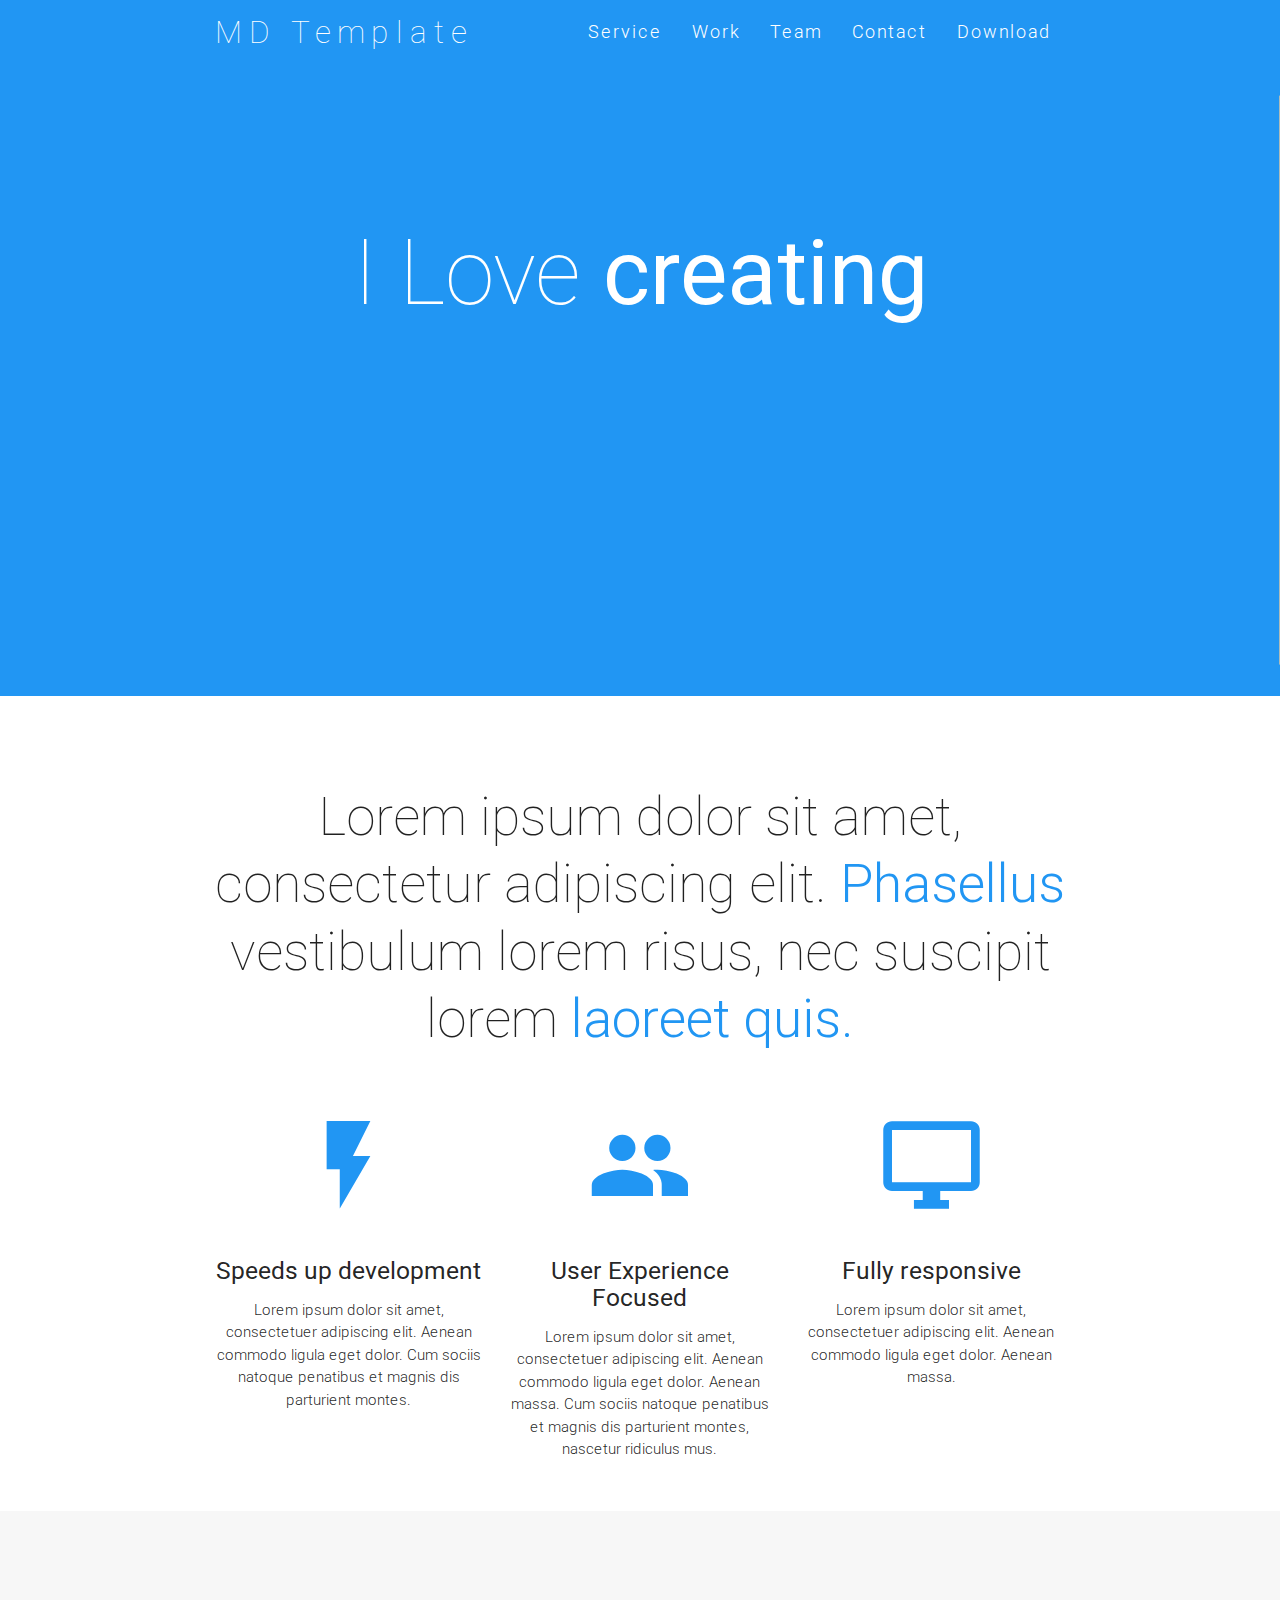
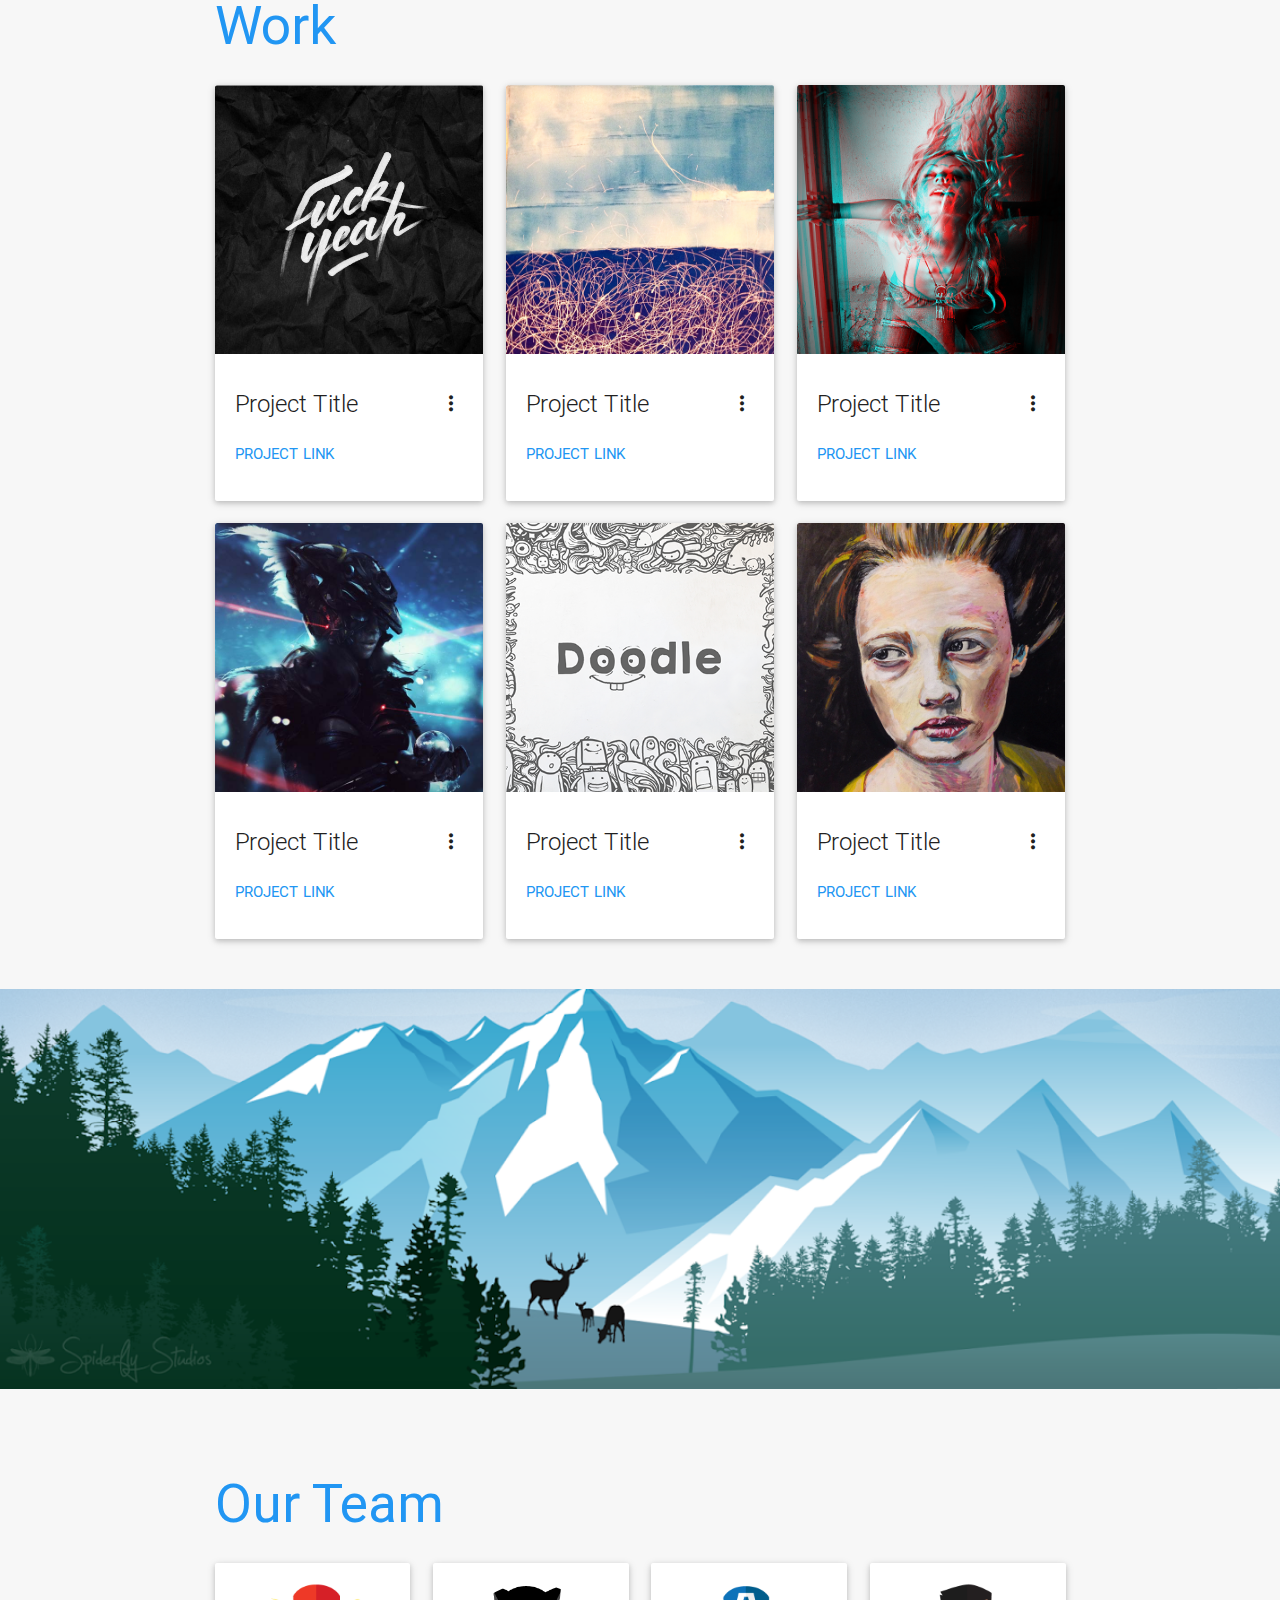
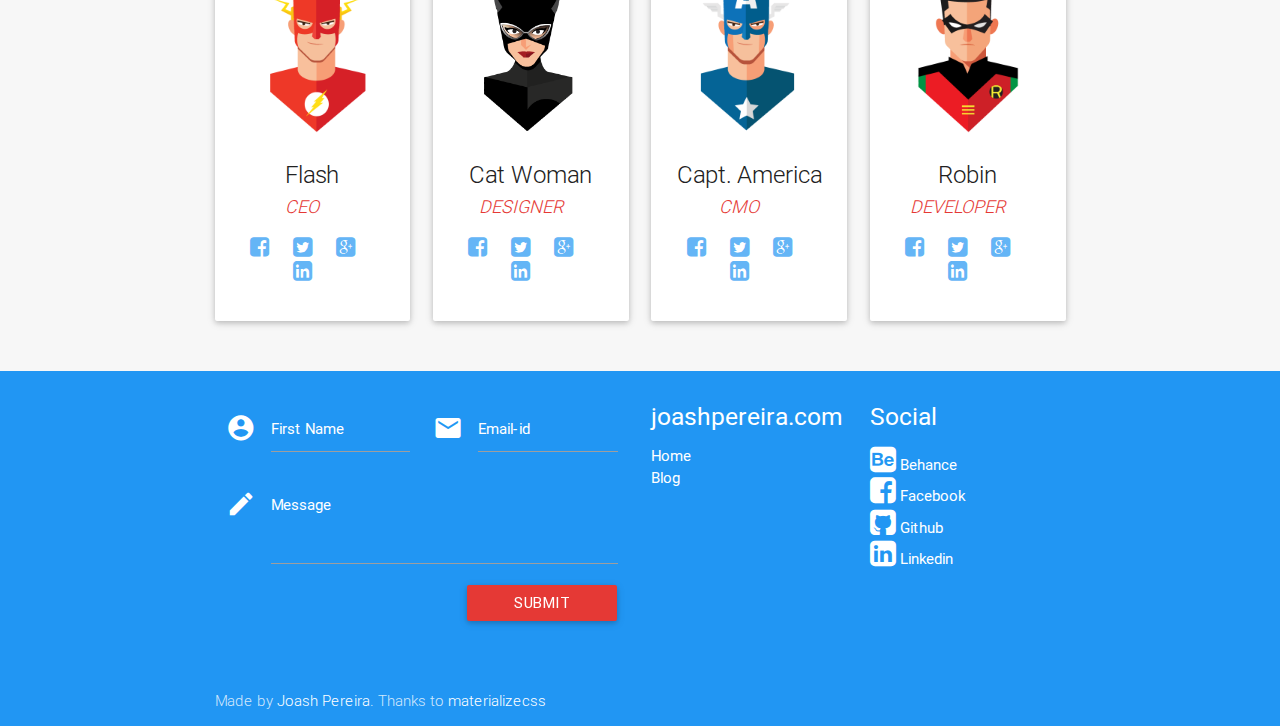
==== www/index.html @ 6ff477c1 "Init" ====
<!DOCTYPE html>
<html>
<head>
    <meta http-equiv="Content-Type" content="text/html; charset=UTF-8"/>
    <meta name="viewport" content="width=device-width, initial-scale=1, maximum-scale=1.0, user-scalable=no"/>
    <meta name="theme-color" content="#2196F3">
    <title>Material UI One Page Theme</title>

    <!-- CSS  -->
    <link href="min/plugin-min.css" type="text/css" rel="stylesheet">
    <link href="min/custom-min.css" type="text/css" rel="stylesheet" >
</head>
<body id="top" class="scrollspy">

<!-- Pre Loader -->
<div id="loader-wrapper">
    <div id="loader"></div>
 
    <div class="loader-section section-left"></div>
    <div class="loader-section section-right"></div>
 
</div>

<!--Navigation-->
 <div class="navbar-fixed">
    <nav id="nav_f" class="default_color" role="navigation">
        <div class="container">
            <div class="nav-wrapper"><a id="logo-container" href="#top" class="brand-logo">MD Template</a>
            <ul id="nav-mobile" class="right side-nav">
                <li><a href="#intro">Service</a></li>
                <li><a href="#work">Work</a></li>
                <li><a href="#team">Team</a></li>
                <li><a href="#contact">Contact</a></li>
                <li><a href="" target="_blank">Download</a></li>
            </ul><a href="#" data-activates="nav-mobile" class="button-collapse"><i class="mdi-navigation-menu"></i></a>
            </div>
        </div>
    </nav>
</div>

<!--Hero-->
<div class="section no-pad-bot" id="index-banner">
    <div class="container">
        <h1 class="text_h center header cd-headline letters type">
            <span>I Love</span> 
            <span class="cd-words-wrapper waiting">
                <b class="is-visible">creating</b>
                <b>designing</b>
                <b>developing</b>
            </span>
        </h1>
    </div>
</div>

<!--Intro and service-->
<div id="intro" class="section scrollspy">
    <div class="container">
        <div class="row">
            <div  class="col s12">
                <h2 class="center header text_h2"> Lorem ipsum dolor sit amet, consectetur adipiscing elit. <span class="span_h2"> Phasellus  </span>vestibulum lorem risus, nec suscipit lorem <span class="span_h2"> laoreet quis.</span> </h2>
            </div>

            <div  class="col s12 m4 l4">
                <div class="center promo promo-example">
                    <i class="mdi-image-flash-on"></i>
                    <h5 class="promo-caption">Speeds up development</h5>
                    <p class="light center">Lorem ipsum dolor sit amet, consectetuer adipiscing elit. Aenean commodo ligula eget dolor. Cum sociis natoque penatibus et magnis dis parturient montes.</p>
                </div>
            </div>
            <div class="col s12 m4 l4">
                <div class="center promo promo-example">
                    <i class="mdi-social-group"></i>
                    <h5 class="promo-caption">User Experience Focused</h5>
                    <p class="light center">Lorem ipsum dolor sit amet, consectetuer adipiscing elit. Aenean commodo ligula eget dolor. Aenean massa. Cum sociis natoque penatibus et magnis dis parturient montes, nascetur ridiculus mus.</p>
                </div>
            </div>
            <div class="col s12 m4 l4">
                <div class="center promo promo-example">
                    <i class="mdi-hardware-desktop-windows"></i>
                    <h5 class="promo-caption">Fully responsive</h5>
                    <p class="light center">Lorem ipsum dolor sit amet, consectetuer adipiscing elit. Aenean commodo ligula eget dolor. Aenean massa.</p>
                </div>
            </div>
        </div>
    </div>
</div>

<!--Work-->
<div class="section scrollspy" id="work">
    <div class="container">
        <h2 class="header text_b">Work </h2>
        <div class="row">
            <div class="col s12 m4 l4">
                <div class="card">
                    <div class="card-image waves-effect waves-block waves-light">
                        <img class="activator" src="img/project1.jpg">
                    </div>
                    <div class="card-content">
                        <span class="card-title activator grey-text text-darken-4">Project Title <i class="mdi-navigation-more-vert right"></i></span>
                        <p><a href="#">Project link</a></p>
                    </div>
                    <div class="card-reveal">
                        <span class="card-title grey-text text-darken-4">Project Title <i class="mdi-navigation-close right"></i></span>
                        <p>Here is some more information about this project that is only revealed once clicked on.</p>
                    </div>
                </div>
            </div>
            <div class="col s12 m4 l4">
                <div class="card">
                    <div class="card-image waves-effect waves-block waves-light">
                        <img class="activator" src="img/project2.jpeg">
                    </div>
                    <div class="card-content">
                        <span class="card-title activator grey-text text-darken-4">Project Title <i class="mdi-navigation-more-vert right"></i></span>
                        <p><a href="#">Project link</a></p>
                    </div>
                    <div class="card-reveal">
                        <span class="card-title grey-text text-darken-4">Project Title <i class="mdi-navigation-close right"></i></span>
                        <p>Here is some more information about this project that is only revealed once clicked on.</p>
                    </div>
                </div>
            </div>
            <div class="col s12 m4 l4">
                <div class="card">
                    <div class="card-image waves-effect waves-block waves-light">
                        <img class="activator" src="img/project3.png">
                    </div>
                    <div class="card-content">
                        <span class="card-title activator grey-text text-darken-4">Project Title <i class="mdi-navigation-more-vert right"></i></span>
                        <p><a href="#">Project link</a></p>
                    </div>
                    <div class="card-reveal">
                        <span class="card-title grey-text text-darken-4">Project Title <i class="mdi-navigation-close right"></i></span>
                        <p>Here is some more information about this project that is only revealed once clicked on.</p>
                    </div>
                </div>
            </div>
            <div class="col s12 m4 l4">
                <div class="card">
                    <div class="card-image waves-effect waves-block waves-light">
                        <img class="activator" src="img/project4.jpg">
                    </div>
                    <div class="card-content">
                        <span class="card-title activator grey-text text-darken-4">Project Title <i class="mdi-navigation-more-vert right"></i></span>
                        <p><a href="#">Project link</a></p>
                    </div>
                    <div class="card-reveal">
                        <span class="card-title grey-text text-darken-4">Project Title <i class="mdi-navigation-close right"></i></span>
                        <p>Here is some more information about this project that is only revealed once clicked on.</p>
                    </div>
                </div>
            </div>
            <div class="col s12 m4 l4">
                <div class="card">
                    <div class="card-image waves-effect waves-block waves-light">
                        <img class="activator" src="img/project5.png">
                    </div>
                    <div class="card-content">
                        <span class="card-title activator grey-text text-darken-4">Project Title <i class="mdi-navigation-more-vert right"></i></span>
                        <p><a href="#">Project link</a></p>
                    </div>
                    <div class="card-reveal">
                        <span class="card-title grey-text text-darken-4">Project Title <i class="mdi-navigation-close right"></i></span>
                        <p>Here is some more information about this project that is only revealed once clicked on.</p>
                    </div>
                </div>
            </div>
            <div class="col s12 m4 l4">
                <div class="card">
                    <div class="card-image waves-effect waves-block waves-light">
                        <img class="activator" src="img/project6.jpeg">
                    </div>
                    <div class="card-content">
                        <span class="card-title activator grey-text text-darken-4">Project Title <i class="mdi-navigation-more-vert right"></i></span>
                        <p><a href="#">Project link</a></p>
                    </div>
                    <div class="card-reveal">
                        <span class="card-title grey-text text-darken-4">Project Title <i class="mdi-navigation-close right"></i></span>
                        <p>Here is some more information about this project that is only revealed once clicked on.</p>
                    </div>
                </div>
            </div>
        </div>
    </div>
</div>

<!--Parallax-->
<div class="parallax-container">
    <div class="parallax"><img src="img/parallax1.png"></div>
</div>

<!--Team-->
<div class="section scrollspy" id="team">
    <div class="container">
        <h2 class="header text_b"> Our Team </h2>
        <div class="row">
            <div class="col s12 m3">
                <div class="card card-avatar">
                    <div class="waves-effect waves-block waves-light">
                        <img class="activator" src="img/avatar1.png">
                    </div>
                    <div class="card-content">
                        <span class="card-title activator grey-text text-darken-4">Flash <br/>
                            <small><em><a class="red-text text-darken-1" href="#">CEO</a></em></small></span>
                        <p>
                            <a class="blue-text text-lighten-2" href="https://www.facebook.com/joash.c.pereira">
                                <i class="fa fa-facebook-square"></i>
                            </a>
                            <a class="blue-text text-lighten-2" href="https://twitter.com/im_joash">
                                <i class="fa fa-twitter-square"></i>
                            </a>
                            <a class="blue-text text-lighten-2" href="https://plus.google.com/u/0/+JoashPereira">
                                <i class="fa fa-google-plus-square"></i>
                            </a>
                            <a class="blue-text text-lighten-2" href="https://www.linkedin.com/in/joashp">
                                <i class="fa fa-linkedin-square"></i>
                            </a>
                        </p>
                    </div>
                </div>
            </div>
            <div class="col s12 m3">
                <div class="card card-avatar">
                    <div class="waves-effect waves-block waves-light">
                        <img class="activator" src="img/avatar2.png">
                    </div>
                    <div class="card-content">
                        <span class="card-title activator grey-text text-darken-4">Cat Woman<br/>
                            <small><em><a class="red-text text-darken-1" href="#">Designer</a></em></small>
                        </span>
                        <p>
                            <a class="blue-text text-lighten-2" href="https://www.facebook.com/joash.c.pereira">
                                <i class="fa fa-facebook-square"></i>
                            </a>
                            <a class="blue-text text-lighten-2" href="https://twitter.com/im_joash">
                                <i class="fa fa-twitter-square"></i>
                            </a>
                            <a class="blue-text text-lighten-2" href="https://plus.google.com/u/0/+JoashPereira">
                                <i class="fa fa-google-plus-square"></i>
                            </a>
                            <a class="blue-text text-lighten-2" href="https://www.linkedin.com/in/joashp">
                                <i class="fa fa-linkedin-square"></i>
                            </a>
                        </p>
                    </div>
                </div>
            </div>
            <div class="col s12 m3">
                <div class="card card-avatar">
                    <div class="waves-effect waves-block waves-light">
                        <img class="activator" src="img/avatar3.png">
                    </div>
                    <div class="card-content">
                        <span class="card-title activator grey-text text-darken-4">
                            Capt. America <br/>
                            <small><em><a class="red-text text-darken-1" href="#">CMO</a></em></small></span>
                        <p>
                            <a class="blue-text text-lighten-2" href="https://www.facebook.com/joash.c.pereira">
                                <i class="fa fa-facebook-square"></i>
                            </a>
                            <a class="blue-text text-lighten-2" href="https://twitter.com/im_joash">
                                <i class="fa fa-twitter-square"></i>
                            </a>
                            <a class="blue-text text-lighten-2" href="https://plus.google.com/u/0/+JoashPereira">
                                <i class="fa fa-google-plus-square"></i>
                            </a>
                            <a class="blue-text text-lighten-2" href="https://www.linkedin.com/in/joashp">
                                <i class="fa fa-linkedin-square"></i>
                            </a>
                        </p>
                    </div>
                </div>
            </div>
            <div class="col s12 m3">
                <div class="card card-avatar">
                    <div class="waves-effect waves-block waves-light">
                        <img class="activator" src="img/avatar4.png">
                    </div>
                    <div class="card-content">
                        <span class="card-title activator grey-text text-darken-4">Robin<br/>
                            <small><em><a class="red-text text-darken-1" href="#">Developer</a></em></small></span>
                        <p>
                            <a class="blue-text text-lighten-2" href="https://www.facebook.com/joash.c.pereira">
                                <i class="fa fa-facebook-square"></i>
                            </a>
                            <a class="blue-text text-lighten-2" href="https://twitter.com/im_joash">
                                <i class="fa fa-twitter-square"></i>
                            </a>
                            <a class="blue-text text-lighten-2" href="https://plus.google.com/u/0/+JoashPereira">
                                <i class="fa fa-google-plus-square"></i>
                            </a>
                            <a class="blue-text text-lighten-2" href="https://www.linkedin.com/in/joashp">
                                <i class="fa fa-linkedin-square"></i>
                            </a>
                        </p>
                    </div>
                </div>
            </div>
        </div>
    </div>
</div>

<!--Footer-->
<footer id="contact" class="page-footer default_color scrollspy">
    <div class="container">  
        <div class="row">
            <div class="col l6 s12">
                <form class="col s12" action="contact.php" method="post">
                    <div class="row">
                        <div class="input-field col s6">
                            <i class="mdi-action-account-circle prefix white-text"></i>
                            <input id="icon_prefix" name="name" type="text" class="validate white-text">
                            <label for="icon_prefix" class="white-text">First Name</label>
                        </div>
                        <div class="input-field col s6">
                            <i class="mdi-communication-email prefix white-text"></i>
                            <input id="icon_email" name="email" type="email" class="validate white-text">
                            <label for="icon_email" class="white-text">Email-id</label>
                        </div>
                        <div class="input-field col s12">
                            <i class="mdi-editor-mode-edit prefix white-text"></i>
                            <textarea id="icon_prefix2" name="message" class="materialize-textarea white-text"></textarea>
                            <label for="icon_prefix2" class="white-text">Message</label>
                        </div>
                        <div class="col offset-s7 s5">
                            <button class="btn waves-effect waves-light red darken-1" type="submit">Submit
                                <i class="mdi-content-send right white-text"></i>
                            </button>
                        </div>
                    </div>
                </form>
            </div>
            <div class="col l3 s12">
                <h5 class="white-text">joashpereira.com</h5>
                <ul>
                    <li><a class="white-text" href="http://www.joashpereira.com/">Home</a></li>
                    <li><a class="white-text" href="http://www.joashpereira.com/blog">Blog</a></li>
                </ul>
            </div>
            <div class="col l3 s12">
                <h5 class="white-text">Social</h5>
                <ul>
                    <li>
                        <a class="white-text" href="https://www.behance.net/joashp">
                            <i class="small fa fa-behance-square white-text"></i> Behance
                        </a>
                    </li>
                    <li>
                        <a class="white-text" href="https://www.facebook.com/joash.c.pereira">
                            <i class="small fa fa-facebook-square white-text"></i> Facebook
                        </a>
                    </li>
                    <li>
                        <a class="white-text" href="https://github.com/joashp">
                            <i class="small fa fa-github-square white-text"></i> Github
                        </a>
                    </li>
                    <li>
                        <a class="white-text" href="https://www.linkedin.com/in/joashp">
                            <i class="small fa fa-linkedin-square white-text"></i> Linkedin
                        </a>
                    </li>
                </ul>
            </div>
        </div>
    </div>
    <div class="footer-copyright default_color">
        <div class="container">
            Made by <a class="white-text" href="http://joashpereira.com">Joash Pereira</a>. Thanks to <a class="white-text" href="http://materializecss.com/">materializecss</a>
        </div>
    </div>
</footer>


    <!--  Scripts-->
    <script src="min/plugin-min.js"></script>
    <script src="min/custom-min.js"></script>

    </body>
</html>
---- www/min/custom-min.css ----
.default_color{background-color:#2196F3 !important}.default_color_text{color:#2196F3 !important}.icon-block{padding:0
15px}#intro,#work,#team{padding-top:4rem}#index-banner{min-height:632px;max-height:864px;position:relative;background-color:#2196F3}#nav_f{box-shadow:none !important;-webkit-box-shadow:none !important}.text_h{padding:15% 0;font-size:6.0em;font-weight:100;color:white}.brand-logo{position:absolute;color:#fff;display:inline-block;font-size:2.1rem;font-style:normal;font-weight:100;padding:0;letter-spacing:7px}.text_h2{font-weight:100;margin-bottom:4%;line-height:4.5rem}.span_h2{font-weight:300;color:#2196F3}.text_b{color:#2196F3}.in{font-weight:400 !important;font-style:normal !important}.promo
i{color:#2196F3;font-size:7rem;display:block}.card-content
a{color:#2196F3}.card-content a:hover{color:#2196F3}#work,#team{background:rgb(247,247,247)}.text_pink{color:#EF9A9A}nav ul
a{font-size:1.2rem;color:#FFF;letter-spacing:2px;display:block;font-weight:300;padding:0px
15px}.cd-headline.type .cd-words-wrapper{vertical-align:top;overflow:hidden}.cd-headline.type .cd-words-wrapper::after{content:'';position:absolute;right:0;top:50%;bottom:auto;-webkit-transform:translateY(-50%);-moz-transform:translateY(-50%);-ms-transform:translateY(-50%);-o-transform:translateY(-50%);transform:translateY(-50%);height:90%;width:1px;background-color:#aebcb9}.cd-headline.type .cd-words-wrapper.waiting::after{-webkit-animation:cd-pulse 1s infinite;-moz-animation:cd-pulse 1s infinite;animation:cd-pulse 1s infinite}.cd-headline.type .cd-words-wrapper.selected{background-color:#FFF}.cd-headline.type .cd-words-wrapper.selected::after{visibility:hidden}.cd-headline.type .cd-words-wrapper.selected
b{color:#2196F3}.cd-headline.type
b{visibility:hidden}.cd-headline.type b.is-visible{visibility:visible}.cd-headline.type
i{position:absolute;visibility:hidden}.cd-headline.type
i.in{position:relative;visibility:visible}@-webkit-keyframes cd-pulse{0%{-webkit-transform:translateY(-50%) scale(1);opacity:1}40%{-webkit-transform:translateY(-50%) scale(0.9);opacity:0}100%{-webkit-transform:translateY(-50%) scale(0);opacity:0}}@-moz-keyframes cd-pulse{0%{-moz-transform:translateY(-50%) scale(1);opacity:1}40%{-moz-transform:translateY(-50%) scale(0.9);opacity:0}100%{-moz-transform:translateY(-50%) scale(0);opacity:0}}@keyframes cd-pulse{0%{-webkit-transform:translateY(-50%) scale(1);-moz-transform:translateY(-50%) scale(1);-ms-transform:translateY(-50%) scale(1);-o-transform:translateY(-50%) scale(1);transform:translateY(-50%) scale(1);opacity:1}40%{-webkit-transform:translateY(-50%) scale(0.9);-moz-transform:translateY(-50%) scale(0.9);-ms-transform:translateY(-50%) scale(0.9);-o-transform:translateY(-50%) scale(0.9);transform:translateY(-50%) scale(0.9);opacity:0}100%{-webkit-transform:translateY(-50%) scale(0);-moz-transform:translateY(-50%) scale(0);-ms-transform:translateY(-50%) scale(0);-o-transform:translateY(-50%) scale(0);transform:translateY(-50%) scale(0);opacity:0}}#preloader{position:fixed;top:0;left:0;right:0;bottom:0;background-color:#fff;z-index:1200}#status{width:200px;height:200px;position:absolute;left:50%;top:50%;background-image:url(/img/status.gif);background-repeat:no-repeat;background-position:center;margin:-100px 0 0 -100px}@media only screen and (max-width: 480px){.text_h{padding:4% 0;font-size:5em;font-weight:100;color:white}}input,textarea{border-bottom:1px solid #fff}nav a.button-collapse{left:-25px}.card-avatar .waves-effect{text-align:center;margin-top:20px}.card-avatar
img{height:150px;width:150px;border-radius:75px}.card-avatar .card-content{text-align:center}.card .card-content
p{margin:15px
0px}.card-avatar .card-content
i{font-size:1.5rem}.card-avatar .card-content .card-title{line-height:30px !important}.parallax-container{max-height:400px}footer.page-footer{margin-top:0px !important}
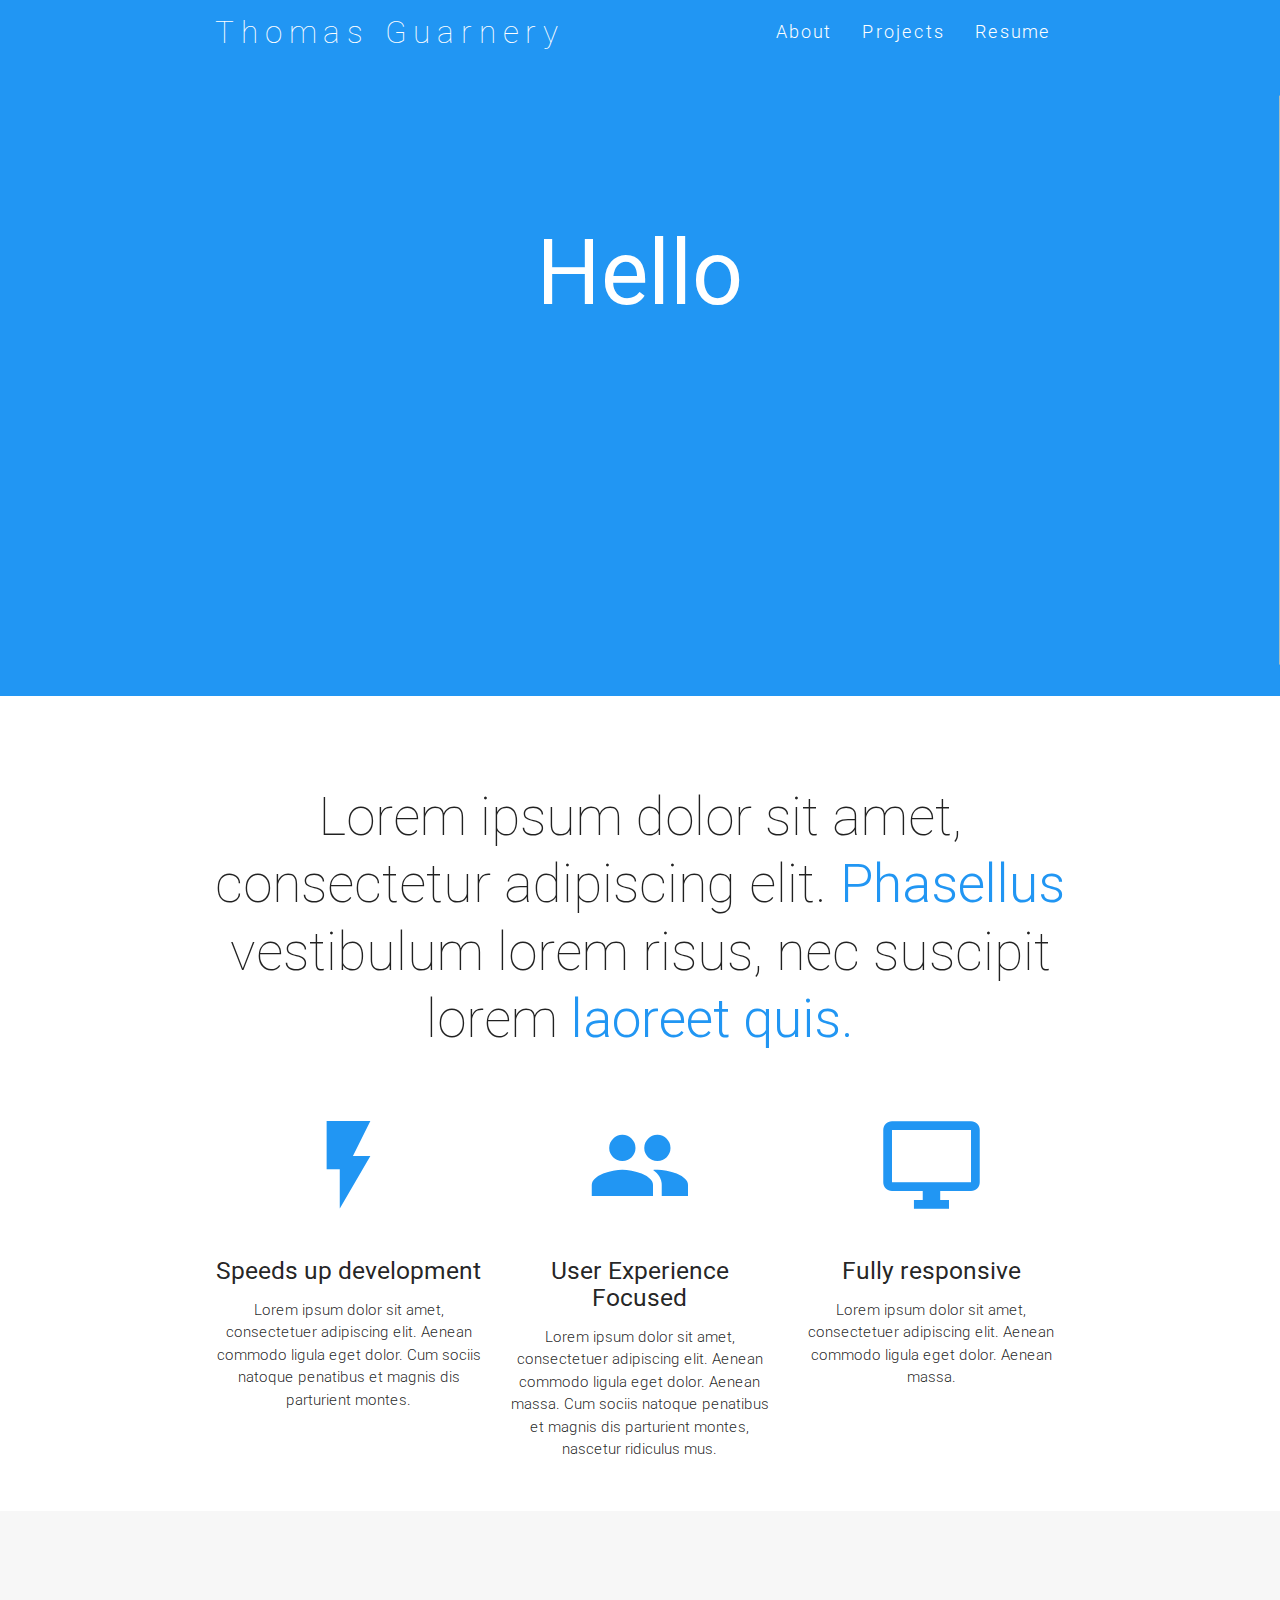
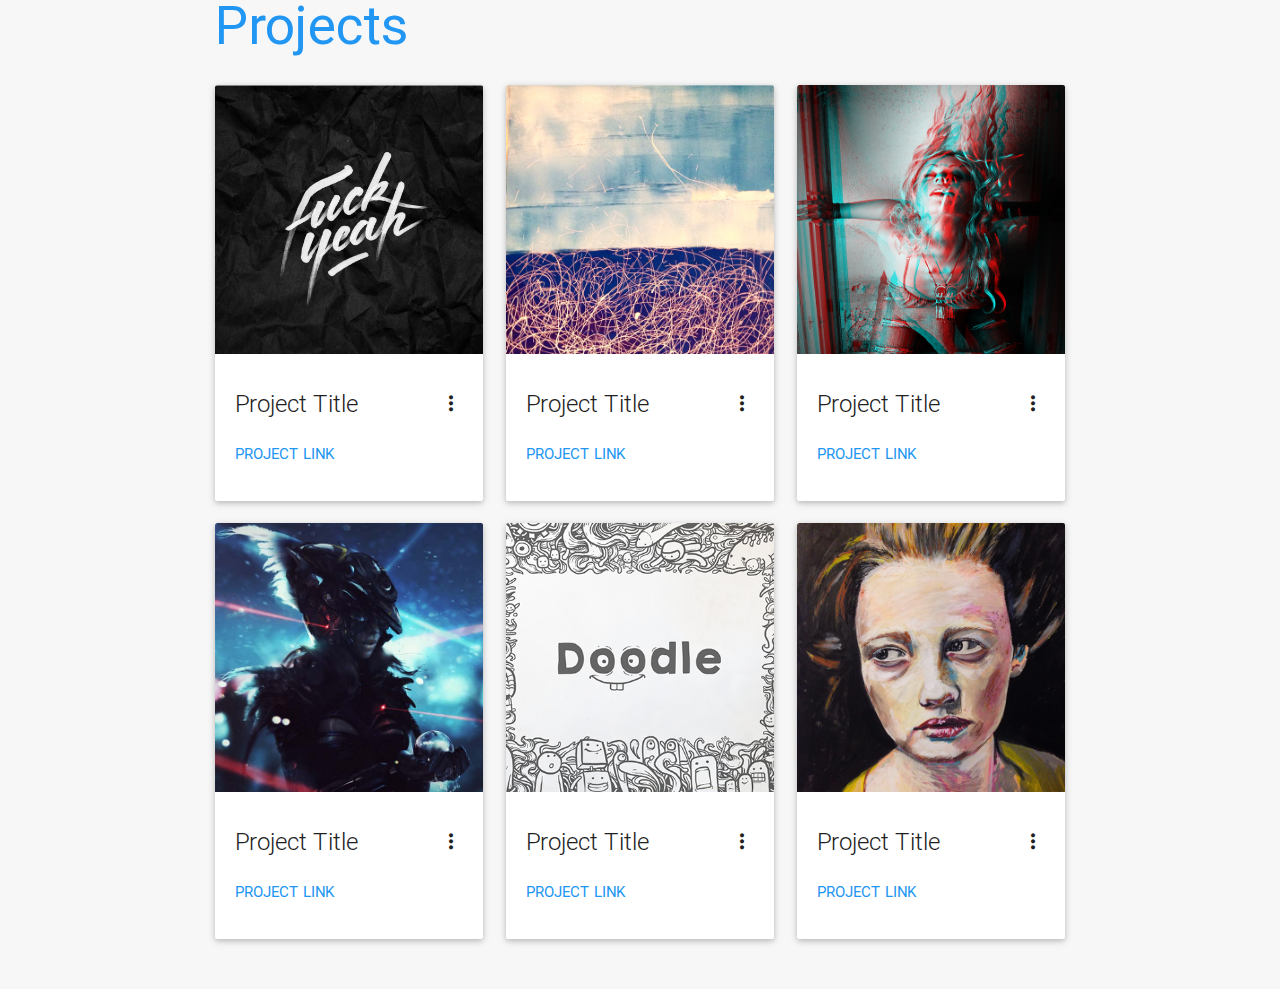
==== commit acae07dc: "Changed layout added resume" ====
--- a/www/index.html
+++ b/www/index.html
@@ -3,7 +3,7 @@
 <head>
     <meta http-equiv="Content-Type" content="text/html; charset=UTF-8"/>
     <meta name="viewport" content="width=device-width, initial-scale=1, maximum-scale=1.0, user-scalable=no"/>
-    <meta name="theme-color" content="#2196F3">
+    <meta name="theme-color" content="#3F51B5">
     <title>Material UI One Page Theme</title>
 
     <!-- CSS  -->
@@ -15,23 +15,21 @@
 <!-- Pre Loader -->
 <div id="loader-wrapper">
     <div id="loader"></div>
- 
+
     <div class="loader-section section-left"></div>
     <div class="loader-section section-right"></div>
- 
+
 </div>
 
 <!--Navigation-->
  <div class="navbar-fixed">
     <nav id="nav_f" class="default_color" role="navigation">
         <div class="container">
-            <div class="nav-wrapper"><a id="logo-container" href="#top" class="brand-logo">MD Template</a>
+            <div class="nav-wrapper"><a id="logo-container" href="#top" class="brand-logo">Thomas Guarnery</a>
             <ul id="nav-mobile" class="right side-nav">
-                <li><a href="#intro">Service</a></li>
-                <li><a href="#work">Work</a></li>
-                <li><a href="#team">Team</a></li>
-                <li><a href="#contact">Contact</a></li>
-                <li><a href="" target="_blank">Download</a></li>
+                <li><a href="#intro">About</a></li>
+                <li><a href="#work">Projects</a></li>
+                <li><a href="/resume.html">Resume</a></li>
             </ul><a href="#" data-activates="nav-mobile" class="button-collapse"><i class="mdi-navigation-menu"></i></a>
             </div>
         </div>
@@ -42,11 +40,11 @@
 <div class="section no-pad-bot" id="index-banner">
     <div class="container">
         <h1 class="text_h center header cd-headline letters type">
-            <span>I Love</span> 
+            <!-- <span>Hello</span> -->
             <span class="cd-words-wrapper waiting">
-                <b class="is-visible">creating</b>
-                <b>designing</b>
-                <b>developing</b>
+                <b class="is-visible">Hello</b>
+                <b>Hola</b>
+                <b>Hallo</b>
             </span>
         </h1>
     </div>
@@ -88,7 +86,7 @@
 <!--Work-->
 <div class="section scrollspy" id="work">
     <div class="container">
-        <h2 class="header text_b">Work </h2>
+        <h2 class="header text_b">Projects </h2>
         <div class="row">
             <div class="col s12 m4 l4">
                 <div class="card">
@@ -184,192 +182,6 @@
     </div>
 </div>
 
-<!--Parallax-->
-<div class="parallax-container">
-    <div class="parallax"><img src="img/parallax1.png"></div>
-</div>
-
-<!--Team-->
-<div class="section scrollspy" id="team">
-    <div class="container">
-        <h2 class="header text_b"> Our Team </h2>
-        <div class="row">
-            <div class="col s12 m3">
-                <div class="card card-avatar">
-                    <div class="waves-effect waves-block waves-light">
-                        <img class="activator" src="img/avatar1.png">
-                    </div>
-                    <div class="card-content">
-                        <span class="card-title activator grey-text text-darken-4">Flash <br/>
-                            <small><em><a class="red-text text-darken-1" href="#">CEO</a></em></small></span>
-                        <p>
-                            <a class="blue-text text-lighten-2" href="https://www.facebook.com/joash.c.pereira">
-                                <i class="fa fa-facebook-square"></i>
-                            </a>
-                            <a class="blue-text text-lighten-2" href="https://twitter.com/im_joash">
-                                <i class="fa fa-twitter-square"></i>
-                            </a>
-                            <a class="blue-text text-lighten-2" href="https://plus.google.com/u/0/+JoashPereira">
-                                <i class="fa fa-google-plus-square"></i>
-                            </a>
-                            <a class="blue-text text-lighten-2" href="https://www.linkedin.com/in/joashp">
-                                <i class="fa fa-linkedin-square"></i>
-                            </a>
-                        </p>
-                    </div>
-                </div>
-            </div>
-            <div class="col s12 m3">
-                <div class="card card-avatar">
-                    <div class="waves-effect waves-block waves-light">
-                        <img class="activator" src="img/avatar2.png">
-                    </div>
-                    <div class="card-content">
-                        <span class="card-title activator grey-text text-darken-4">Cat Woman<br/>
-                            <small><em><a class="red-text text-darken-1" href="#">Designer</a></em></small>
-                        </span>
-                        <p>
-                            <a class="blue-text text-lighten-2" href="https://www.facebook.com/joash.c.pereira">
-                                <i class="fa fa-facebook-square"></i>
-                            </a>
-                            <a class="blue-text text-lighten-2" href="https://twitter.com/im_joash">
-                                <i class="fa fa-twitter-square"></i>
-                            </a>
-                            <a class="blue-text text-lighten-2" href="https://plus.google.com/u/0/+JoashPereira">
-                                <i class="fa fa-google-plus-square"></i>
-                            </a>
-                            <a class="blue-text text-lighten-2" href="https://www.linkedin.com/in/joashp">
-                                <i class="fa fa-linkedin-square"></i>
-                            </a>
-                        </p>
-                    </div>
-                </div>
-            </div>
-            <div class="col s12 m3">
-                <div class="card card-avatar">
-                    <div class="waves-effect waves-block waves-light">
-                        <img class="activator" src="img/avatar3.png">
-                    </div>
-                    <div class="card-content">
-                        <span class="card-title activator grey-text text-darken-4">
-                            Capt. America <br/>
-                            <small><em><a class="red-text text-darken-1" href="#">CMO</a></em></small></span>
-                        <p>
-                            <a class="blue-text text-lighten-2" href="https://www.facebook.com/joash.c.pereira">
-                                <i class="fa fa-facebook-square"></i>
-                            </a>
-                            <a class="blue-text text-lighten-2" href="https://twitter.com/im_joash">
-                                <i class="fa fa-twitter-square"></i>
-                            </a>
-                            <a class="blue-text text-lighten-2" href="https://plus.google.com/u/0/+JoashPereira">
-                                <i class="fa fa-google-plus-square"></i>
-                            </a>
-                            <a class="blue-text text-lighten-2" href="https://www.linkedin.com/in/joashp">
-                                <i class="fa fa-linkedin-square"></i>
-                            </a>
-                        </p>
-                    </div>
-                </div>
-            </div>
-            <div class="col s12 m3">
-                <div class="card card-avatar">
-                    <div class="waves-effect waves-block waves-light">
-                        <img class="activator" src="img/avatar4.png">
-                    </div>
-                    <div class="card-content">
-                        <span class="card-title activator grey-text text-darken-4">Robin<br/>
-                            <small><em><a class="red-text text-darken-1" href="#">Developer</a></em></small></span>
-                        <p>
-                            <a class="blue-text text-lighten-2" href="https://www.facebook.com/joash.c.pereira">
-                                <i class="fa fa-facebook-square"></i>
-                            </a>
-                            <a class="blue-text text-lighten-2" href="https://twitter.com/im_joash">
-                                <i class="fa fa-twitter-square"></i>
-                            </a>
-                            <a class="blue-text text-lighten-2" href="https://plus.google.com/u/0/+JoashPereira">
-                                <i class="fa fa-google-plus-square"></i>
-                            </a>
-                            <a class="blue-text text-lighten-2" href="https://www.linkedin.com/in/joashp">
-                                <i class="fa fa-linkedin-square"></i>
-                            </a>
-                        </p>
-                    </div>
-                </div>
-            </div>
-        </div>
-    </div>
-</div>
-
-<!--Footer-->
-<footer id="contact" class="page-footer default_color scrollspy">
-    <div class="container">  
-        <div class="row">
-            <div class="col l6 s12">
-                <form class="col s12" action="contact.php" method="post">
-                    <div class="row">
-                        <div class="input-field col s6">
-                            <i class="mdi-action-account-circle prefix white-text"></i>
-                            <input id="icon_prefix" name="name" type="text" class="validate white-text">
-                            <label for="icon_prefix" class="white-text">First Name</label>
-                        </div>
-                        <div class="input-field col s6">
-                            <i class="mdi-communication-email prefix white-text"></i>
-                            <input id="icon_email" name="email" type="email" class="validate white-text">
-                            <label for="icon_email" class="white-text">Email-id</label>
-                        </div>
-                        <div class="input-field col s12">
-                            <i class="mdi-editor-mode-edit prefix white-text"></i>
-                            <textarea id="icon_prefix2" name="message" class="materialize-textarea white-text"></textarea>
-                            <label for="icon_prefix2" class="white-text">Message</label>
-                        </div>
-                        <div class="col offset-s7 s5">
-                            <button class="btn waves-effect waves-light red darken-1" type="submit">Submit
-                                <i class="mdi-content-send right white-text"></i>
-                            </button>
-                        </div>
-                    </div>
-                </form>
-            </div>
-            <div class="col l3 s12">
-                <h5 class="white-text">joashpereira.com</h5>
-                <ul>
-                    <li><a class="white-text" href="http://www.joashpereira.com/">Home</a></li>
-                    <li><a class="white-text" href="http://www.joashpereira.com/blog">Blog</a></li>
-                </ul>
-            </div>
-            <div class="col l3 s12">
-                <h5 class="white-text">Social</h5>
-                <ul>
-                    <li>
-                        <a class="white-text" href="https://www.behance.net/joashp">
-                            <i class="small fa fa-behance-square white-text"></i> Behance
-                        </a>
-                    </li>
-                    <li>
-                        <a class="white-text" href="https://www.facebook.com/joash.c.pereira">
-                            <i class="small fa fa-facebook-square white-text"></i> Facebook
-                        </a>
-                    </li>
-                    <li>
-                        <a class="white-text" href="https://github.com/joashp">
-                            <i class="small fa fa-github-square white-text"></i> Github
-                        </a>
-                    </li>
-                    <li>
-                        <a class="white-text" href="https://www.linkedin.com/in/joashp">
-                            <i class="small fa fa-linkedin-square white-text"></i> Linkedin
-                        </a>
-                    </li>
-                </ul>
-            </div>
-        </div>
-    </div>
-    <div class="footer-copyright default_color">
-        <div class="container">
-            Made by <a class="white-text" href="http://joashpereira.com">Joash Pereira</a>. Thanks to <a class="white-text" href="http://materializecss.com/">materializecss</a>
-        </div>
-    </div>
-</footer>
 
 
     <!--  Scripts-->
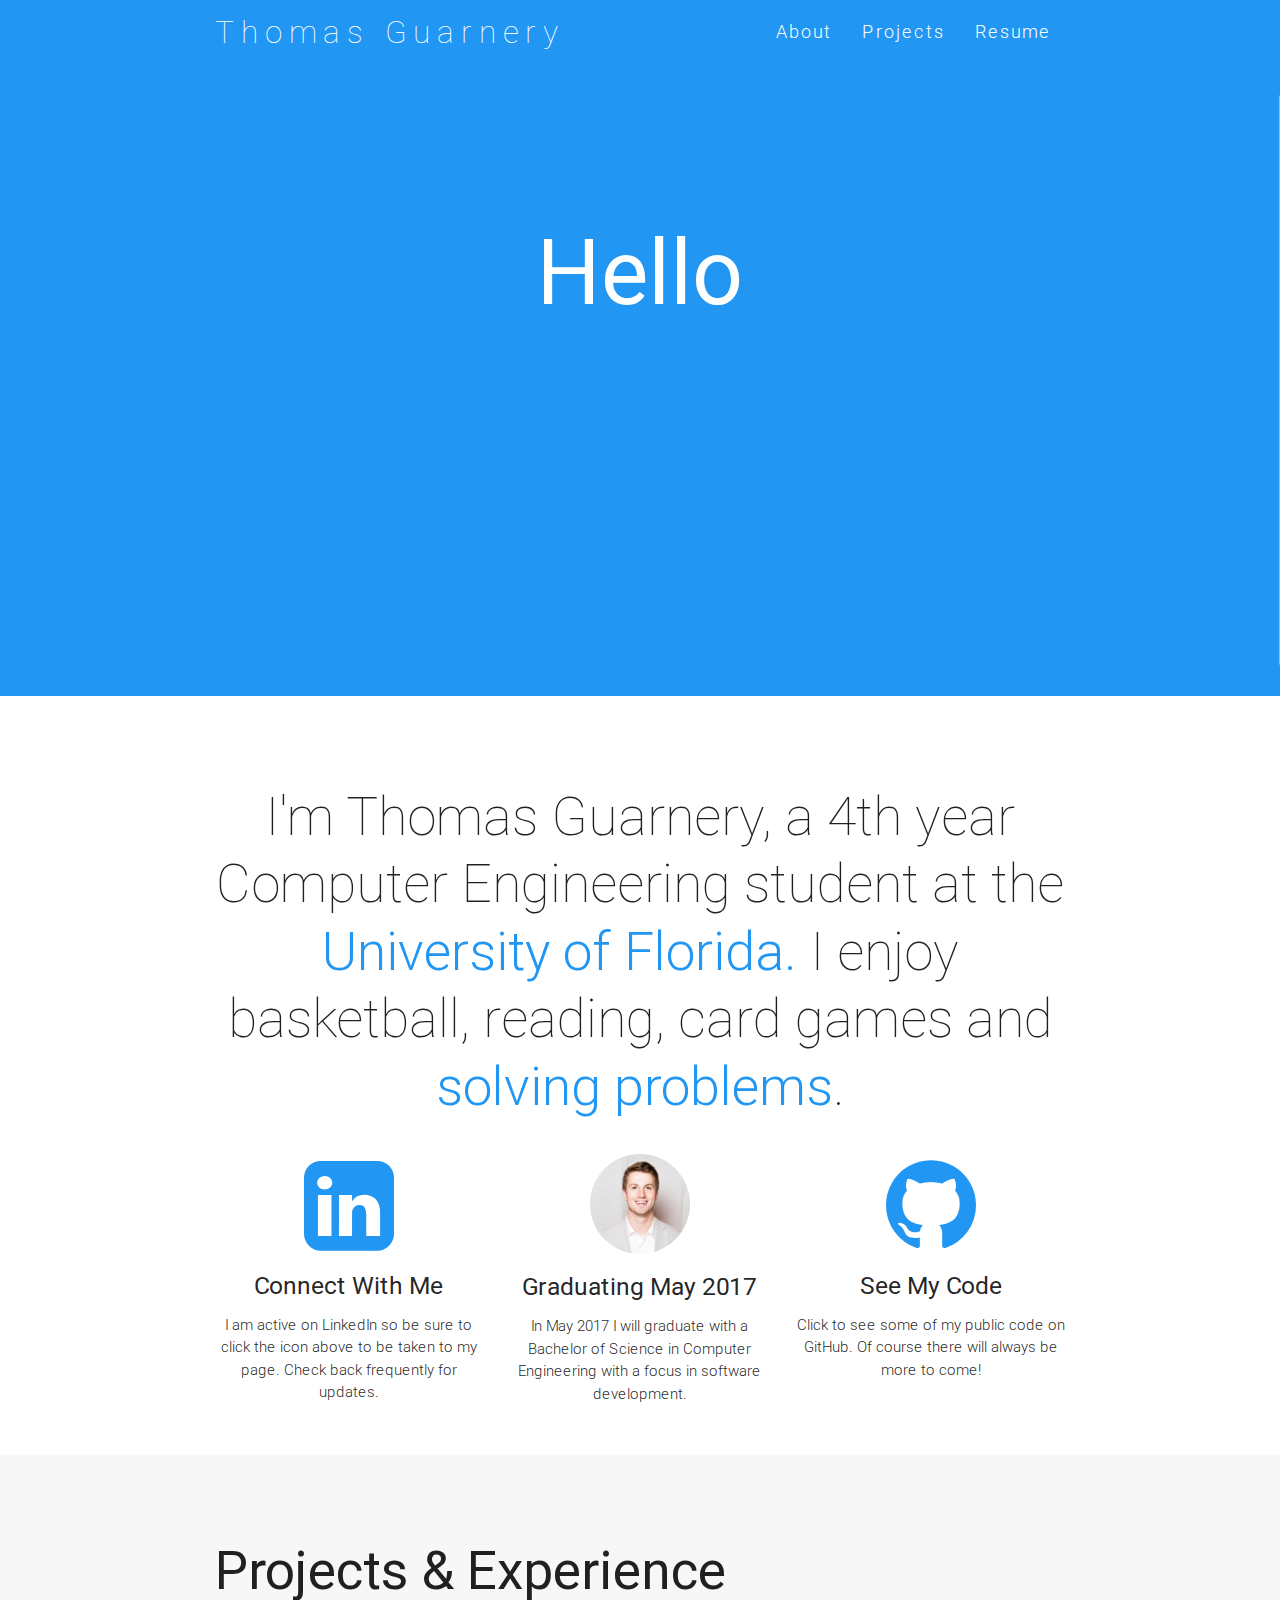
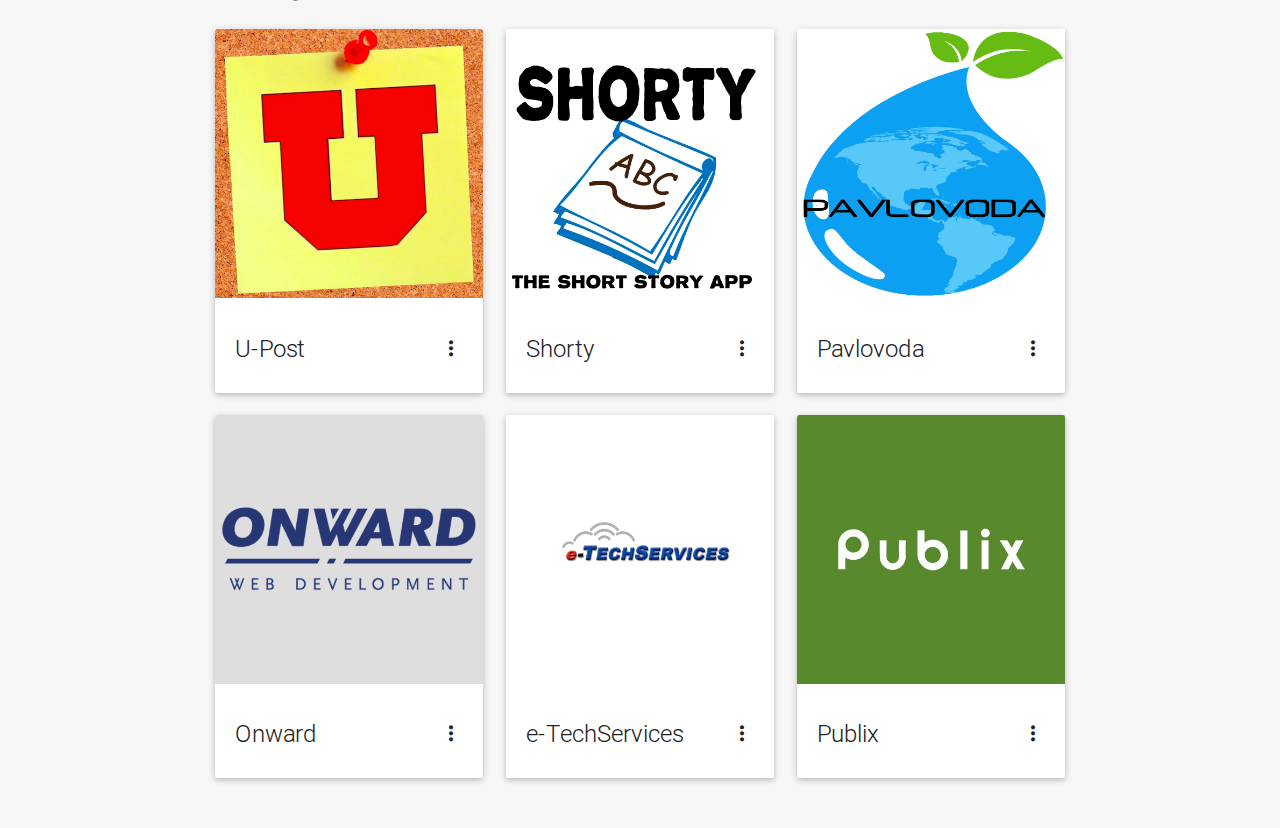
==== commit 85e28107: "updated projects" ====
--- a/www/index.html
+++ b/www/index.html
@@ -9,6 +9,7 @@
     <!-- CSS  -->
     <link href="min/plugin-min.css" type="text/css" rel="stylesheet">
     <link href="min/custom-min.css" type="text/css" rel="stylesheet" >
+    <link href="css/style.css" type="text/css" rel="stylesheet" >
 </head>
 <body id="top" class="scrollspy">
 
@@ -44,7 +45,7 @@
             <span class="cd-words-wrapper waiting">
                 <b class="is-visible">Hello</b>
                 <b>Hola</b>
-                <b>Hallo</b>
+                <b>Ciao</b>
             </span>
         </h1>
     </div>
@@ -55,28 +56,34 @@
     <div class="container">
         <div class="row">
             <div  class="col s12">
-                <h2 class="center header text_h2"> Lorem ipsum dolor sit amet, consectetur adipiscing elit. <span class="span_h2"> Phasellus  </span>vestibulum lorem risus, nec suscipit lorem <span class="span_h2"> laoreet quis.</span> </h2>
+                <h2 class="center header text_h2"> I'm Thomas Guarnery, a 4th year Computer Engineering student at the  <span class="span_h2"> University of Florida.  </span> I enjoy basketball, reading, card games and  <span class="span_h2"> solving problems</span>.</h2>
             </div>
 
             <div  class="col s12 m4 l4">
                 <div class="center promo promo-example">
-                    <i class="mdi-image-flash-on"></i>
-                    <h5 class="promo-caption">Speeds up development</h5>
-                    <p class="light center">Lorem ipsum dolor sit amet, consectetuer adipiscing elit. Aenean commodo ligula eget dolor. Cum sociis natoque penatibus et magnis dis parturient montes.</p>
+                  <a href="https://www.linkedin.com/in/guarnery">
+                    <i class="fa fa-linkedin-square"></i>
+                  </a>
+                    <h5 class="promo-caption">Connect With Me</h5>
+                    <p class="light center">I am active on LinkedIn so be sure to click the icon above to be taken to my page. Check back frequently for updates.</p>
                 </div>
             </div>
             <div class="col s12 m4 l4">
                 <div class="center promo promo-example">
-                    <i class="mdi-social-group"></i>
-                    <h5 class="promo-caption">User Experience Focused</h5>
-                    <p class="light center">Lorem ipsum dolor sit amet, consectetuer adipiscing elit. Aenean commodo ligula eget dolor. Aenean massa. Cum sociis natoque penatibus et magnis dis parturient montes, nascetur ridiculus mus.</p>
+                  <a href="/resume.html">
+                    <img src="me.jpg" alt="Mountain View" class="image-cropper">
+                  </a>
+                    <h5 class="promo-caption">Graduating May 2017</h5>
+                    <p class="light center">In May 2017 I will graduate with a Bachelor of Science in Computer Engineering with a focus in software development.</p>
                 </div>
             </div>
             <div class="col s12 m4 l4">
                 <div class="center promo promo-example">
-                    <i class="mdi-hardware-desktop-windows"></i>
-                    <h5 class="promo-caption">Fully responsive</h5>
-                    <p class="light center">Lorem ipsum dolor sit amet, consectetuer adipiscing elit. Aenean commodo ligula eget dolor. Aenean massa.</p>
+                  <a href="https://github.com/tguar">
+                    <i class="fa fa-github"></i>
+                  </a>
+                    <h5 class="promo-caption">See My Code</h5>
+                    <p class="light center">Click to see some of my public code on GitHub. Of course there will always be more to come!</p>
                 </div>
             </div>
         </div>
@@ -86,16 +93,16 @@
 <!--Work-->
 <div class="section scrollspy" id="work">
     <div class="container">
-        <h2 class="header text_b">Projects </h2>
+        <h2 class="header ">Projects &amp Experience</h2>
         <div class="row">
             <div class="col s12 m4 l4">
                 <div class="card">
                     <div class="card-image waves-effect waves-block waves-light">
-                        <img class="activator" src="img/project1.jpg">
+                        <img class="activator" src="img/project1.png">
                     </div>
                     <div class="card-content">
-                        <span class="card-title activator grey-text text-darken-4">Project Title <i class="mdi-navigation-more-vert right"></i></span>
-                        <p><a href="#">Project link</a></p>
+                        <span class="card-title activator grey-text text-darken-4">U-Post <i class="mdi-navigation-more-vert right"></i></span>
+                        <!-- <p><a href="#">Project link</a></p> -->
                     </div>
                     <div class="card-reveal">
                         <span class="card-title grey-text text-darken-4">Project Title <i class="mdi-navigation-close right"></i></span>
@@ -106,11 +113,11 @@
             <div class="col s12 m4 l4">
                 <div class="card">
                     <div class="card-image waves-effect waves-block waves-light">
-                        <img class="activator" src="img/project2.jpeg">
+                        <img class="activator" src="img/project2.png">
                     </div>
                     <div class="card-content">
-                        <span class="card-title activator grey-text text-darken-4">Project Title <i class="mdi-navigation-more-vert right"></i></span>
-                        <p><a href="#">Project link</a></p>
+                        <span class="card-title activator grey-text text-darken-4">Shorty <i class="mdi-navigation-more-vert right"></i></span>
+                        <!-- <p><a href="#">Project link</a></p> -->
                     </div>
                     <div class="card-reveal">
                         <span class="card-title grey-text text-darken-4">Project Title <i class="mdi-navigation-close right"></i></span>
@@ -124,8 +131,8 @@
                         <img class="activator" src="img/project3.png">
                     </div>
                     <div class="card-content">
-                        <span class="card-title activator grey-text text-darken-4">Project Title <i class="mdi-navigation-more-vert right"></i></span>
-                        <p><a href="#">Project link</a></p>
+                        <span class="card-title activator grey-text text-darken-4">Pavlovoda <i class="mdi-navigation-more-vert right"></i></span>
+                        <!-- <p><a href="#">Project link</a></p> -->
                     </div>
                     <div class="card-reveal">
                         <span class="card-title grey-text text-darken-4">Project Title <i class="mdi-navigation-close right"></i></span>
@@ -136,15 +143,15 @@
             <div class="col s12 m4 l4">
                 <div class="card">
                     <div class="card-image waves-effect waves-block waves-light">
-                        <img class="activator" src="img/project4.jpg">
+                        <img class="activator" src="img/project4.png">
                     </div>
                     <div class="card-content">
-                        <span class="card-title activator grey-text text-darken-4">Project Title <i class="mdi-navigation-more-vert right"></i></span>
-                        <p><a href="#">Project link</a></p>
+                        <span class="card-title activator grey-text text-darken-4">Onward <i class="mdi-navigation-more-vert right"></i></span>
+
                     </div>
                     <div class="card-reveal">
-                        <span class="card-title grey-text text-darken-4">Project Title <i class="mdi-navigation-close right"></i></span>
-                        <p>Here is some more information about this project that is only revealed once clicked on.</p>
+                        <span class="card-title grey-text text-darken-4">Developer<i class="mdi-navigation-close right"></i></span>
+                        <p>I currently work for Onward Development developing web applications for clients using Ruby on Rails.</p>
                     </div>
                 </div>
             </div>
@@ -154,11 +161,11 @@
                         <img class="activator" src="img/project5.png">
                     </div>
                     <div class="card-content">
-                        <span class="card-title activator grey-text text-darken-4">Project Title <i class="mdi-navigation-more-vert right"></i></span>
-                        <p><a href="#">Project link</a></p>
+                        <span class="card-title activator grey-text text-darken-4">e-TechServices <i class="mdi-navigation-more-vert right"></i></span>
+
                     </div>
                     <div class="card-reveal">
-                        <span class="card-title grey-text text-darken-4">Project Title <i class="mdi-navigation-close right"></i></span>
+                        <span class="card-title grey-text text-darken-4">Systems Engineer <i class="mdi-navigation-close right"></i></span>
                         <p>Here is some more information about this project that is only revealed once clicked on.</p>
                     </div>
                 </div>
@@ -166,14 +173,14 @@
             <div class="col s12 m4 l4">
                 <div class="card">
                     <div class="card-image waves-effect waves-block waves-light">
-                        <img class="activator" src="img/project6.jpeg">
+                        <img class="activator" src="img/project6.png">
                     </div>
                     <div class="card-content">
-                        <span class="card-title activator grey-text text-darken-4">Project Title <i class="mdi-navigation-more-vert right"></i></span>
-                        <p><a href="#">Project link</a></p>
+                        <span class="card-title activator grey-text text-darken-4">Publix <i class="mdi-navigation-more-vert right"></i></span>
+
                     </div>
                     <div class="card-reveal">
-                        <span class="card-title grey-text text-darken-4">Project Title <i class="mdi-navigation-close right"></i></span>
+                        <span class="card-title grey-text text-darken-4">Software Quality Test Analyst <i class="mdi-navigation-close right"></i></span>
                         <p>Here is some more information about this project that is only revealed once clicked on.</p>
                     </div>
                 </div>
--- a/www/css/style.css
+++ b/www/css/style.css
@@ -0,0 +1,283 @@
+/* Custom Stylesheet */
+/**
+ *
+ * Made By Joash Pereira
+ * Thanks for MaterializeCSS.com
+ */
+
+.default_color{background-color: #2196F3 !important}
+
+.default_color_text{color: #2196F3 !important}
+
+.icon-block {
+    padding: 0 15px;
+}
+
+#intro, #work, #team {padding-top: 4rem;}
+
+
+#index-banner {
+    min-height: 632px;
+    max-height: 864px;
+    position: relative;
+    background-color: #2196F3;
+}
+
+#nav_f{
+    box-shadow: none !important;
+    -webkit-box-shadow:none !important;
+}
+html, body{
+   height: 100%;
+   min-height: 100%;
+}
+
+.text_h {
+    padding: 15% 0;
+    font-size: 6.0em;
+    font-weight: 100;
+    color:white;
+}
+
+.brand-logo{
+    position: absolute;
+    color: #fff;
+    display: inline-block;
+    font-size: 2.1rem;
+    font-style: normal;
+    font-weight: 100;
+    padding: 0;
+    letter-spacing: 7px;
+}
+
+.text_h2 {font-weight: 100;margin-bottom: 4%; line-height: 4.5rem;}
+
+.span_h2 {font-weight: 300;color: #2196F3;}
+
+.text_b{color: #2196F3;}
+
+.in{font-weight: 400 !important; font-style: normal !important;}
+
+.promo i {
+    color: #2196F3;
+    font-size: 7rem;
+    display: block;
+}
+.card-content a {color: #2196F3;}
+
+.card-content a:hover {color: #2196F3;}
+
+#work, #team{background: rgb(247, 247, 247);}
+
+.text_pink{color:#EF9A9A;}
+
+nav ul a {
+    font-size: 1.2rem;
+    color: #FFF;
+    letter-spacing: 2px;
+    display: block;
+    font-weight: 300;
+    padding: 0px 15px;
+}
+
+.cd-headline.type .cd-words-wrapper {
+    vertical-align: top;
+    overflow: hidden;
+}
+
+.cd-headline.type .cd-words-wrapper::after {
+    /* vertical bar */
+    content: '';
+    position: absolute;
+    right: 0;
+    top: 50%;
+    bottom: auto;
+    -webkit-transform: translateY(-50%);
+    -moz-transform: translateY(-50%);
+    -ms-transform: translateY(-50%);
+    -o-transform: translateY(-50%);
+    transform: translateY(-50%);
+    height: 90%;
+    width: 1px;
+    background-color: #aebcb9;
+}
+
+.cd-headline.type .cd-words-wrapper.waiting::after {
+    -webkit-animation: cd-pulse 1s infinite;
+    -moz-animation: cd-pulse 1s infinite;
+    animation: cd-pulse 1s infinite;
+}
+.cd-headline.type .cd-words-wrapper.selected {
+    background-color: #FFF;
+}
+
+.cd-headline.type .cd-words-wrapper.selected::after {
+    visibility: hidden;
+}
+
+.cd-headline.type .cd-words-wrapper.selected b {
+    color: #2196F3;
+}
+
+.cd-headline.type b {
+    visibility: hidden;
+}
+
+.cd-headline.type b.is-visible {
+    visibility: visible;
+}
+
+.cd-headline.type i {
+    position: absolute;
+    visibility: hidden;
+}
+.cd-headline.type i.in {
+    position: relative;
+    visibility: visible;
+}
+
+@-webkit-keyframes cd-pulse {
+    0% {
+        -webkit-transform: translateY(-50%) scale(1);
+        opacity: 1;
+    }
+    40% {
+        -webkit-transform: translateY(-50%) scale(0.9);
+        opacity: 0;
+    }
+    100% {
+        -webkit-transform: translateY(-50%) scale(0);
+        opacity: 0;
+    }
+}
+@-moz-keyframes cd-pulse {
+    0% {
+        -moz-transform: translateY(-50%) scale(1);
+        opacity: 1;
+    }
+    40% {
+        -moz-transform: translateY(-50%) scale(0.9);
+        opacity: 0;
+    }
+    100% {
+        -moz-transform: translateY(-50%) scale(0);
+        opacity: 0;
+    }
+}
+
+@keyframes cd-pulse {
+    0% {
+        -webkit-transform: translateY(-50%) scale(1);
+        -moz-transform: translateY(-50%) scale(1);
+        -ms-transform: translateY(-50%) scale(1);
+        -o-transform: translateY(-50%) scale(1);
+        transform: translateY(-50%) scale(1);
+        opacity: 1;
+    }
+    40% {
+        -webkit-transform: translateY(-50%) scale(0.9);
+        -moz-transform: translateY(-50%) scale(0.9);
+        -ms-transform: translateY(-50%) scale(0.9);
+        -o-transform: translateY(-50%) scale(0.9);
+        transform: translateY(-50%) scale(0.9);
+        opacity: 0;
+    }
+    100% {
+        -webkit-transform: translateY(-50%) scale(0);
+        -moz-transform: translateY(-50%) scale(0);
+        -ms-transform: translateY(-50%) scale(0);
+        -o-transform: translateY(-50%) scale(0);
+        transform: translateY(-50%) scale(0);
+        opacity: 0;
+    }
+}
+
+
+/* Preloader */
+#preloader {
+    position: fixed;
+    top:0;
+    left:0;
+    right:0;
+    bottom:0;
+    background-color:#fff; /* change if the mask should have another color then white */
+    z-index:1200; /* makes sure it stays on top */
+}
+
+#status {
+    width:200px;
+    height:200px;
+    position:absolute;
+    left:50%; /* centers the loading animation horizontally one the screen */
+    top:50%; /* centers the loading animation vertically one the screen */
+    background-image:url(../img/status.gif); /* path to your loading animation */
+    background-repeat:no-repeat;
+    background-position:center;
+    margin:-100px 0 0 -100px; /* is width and height divided by two */
+}
+
+@media only screen and (max-width: 480px) {
+    .text_h {
+        padding: 4% 0;
+        font-size: 5em;
+        font-weight: 100;
+        color: white;
+    }
+}
+
+input, textarea {
+    border-bottom: 1px solid #fff;
+}
+
+nav a.button-collapse {
+    left: -25px;
+}
+
+.card-avatar .waves-effect {
+    text-align: center;
+    margin-top: 20px;
+}
+
+.card-avatar img {
+    height: 150px;
+    width: 150px;
+    border-radius: 75px;
+}
+
+.card-avatar .card-content {
+    text-align: center;
+}
+
+.card .card-content p {
+    margin: 15px 0px;
+}
+
+.card-avatar .card-content i {
+   font-size: 1.5rem;
+}
+
+.card-avatar .card-content .card-title {
+    line-height: 30px !important;
+}
+
+.parallax-container {
+    max-height: 400px;
+}
+
+footer.page-footer {
+    margin-top: 0px !important;
+}
+.image-cropper {
+    width: 100px;
+    height: 100px;
+    position: relative;
+    overflow: hidden;
+    border-radius: 50%;
+}
+
+img {
+    display: inline;
+    margin: 0 auto;
+    height: 100%;
+    width: auto;
+}
